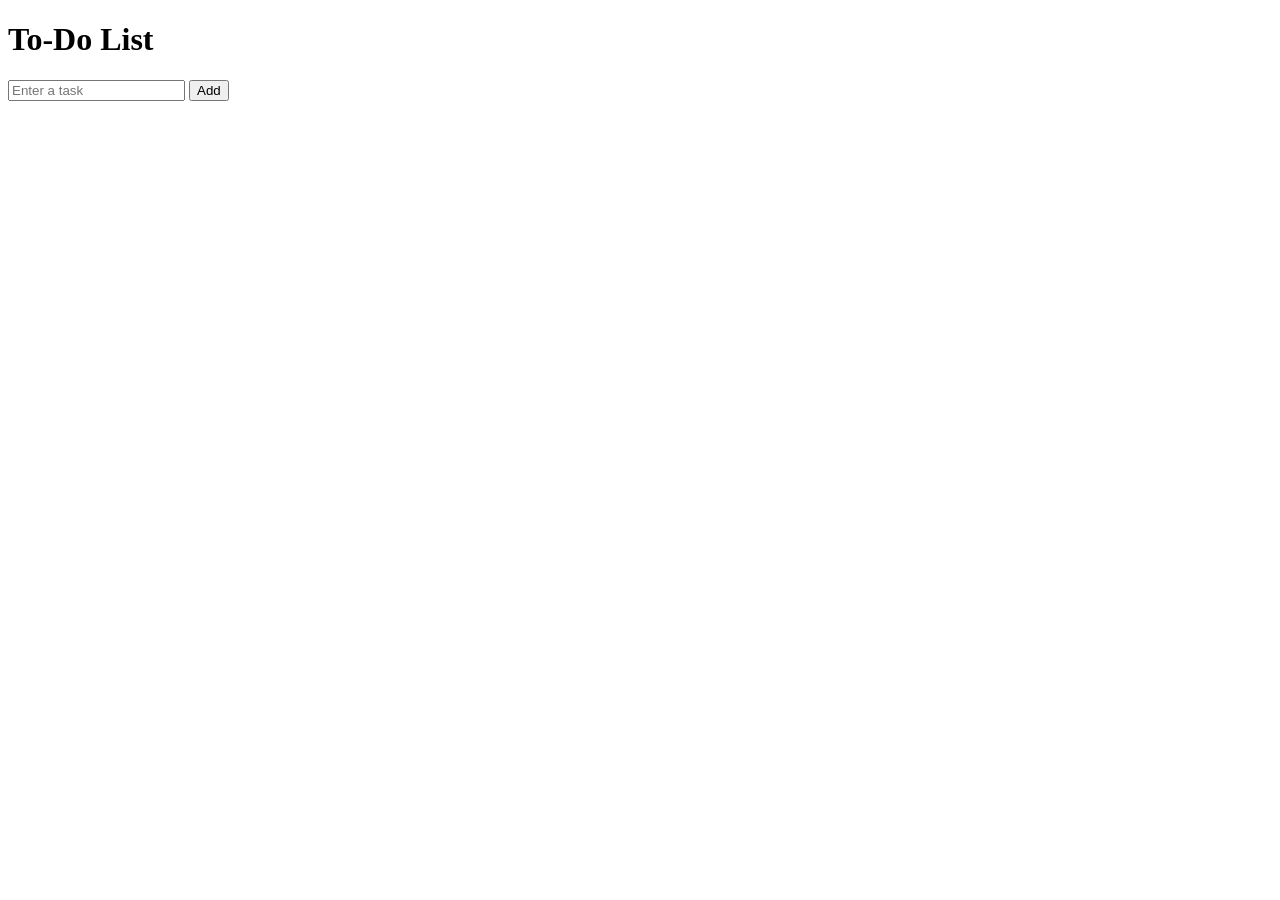
==== index.html @ f93b7e74 "to-do_list" ====
<!DOCTYPE html>
<html lang="en">
<head>
    <meta charset="UTF-8">
    <meta name="viewport" content="width=device-width, initial-scale=1.0">
    <title>ToDo List</title>
    <link rel="stylesheet" href="styles.css">
</head>
<body>
    <div class="container">
        <h1>To-Do List</h1>
        <form id="todo-form">
            <input type="text" id="todo-input" placeholder="Enter a task">
            <button type="submit">Add</button>
        </form>
        <ul id="todo-list"></ul>
    </div>

    <script src="script.js"></script>
</body>
</html>
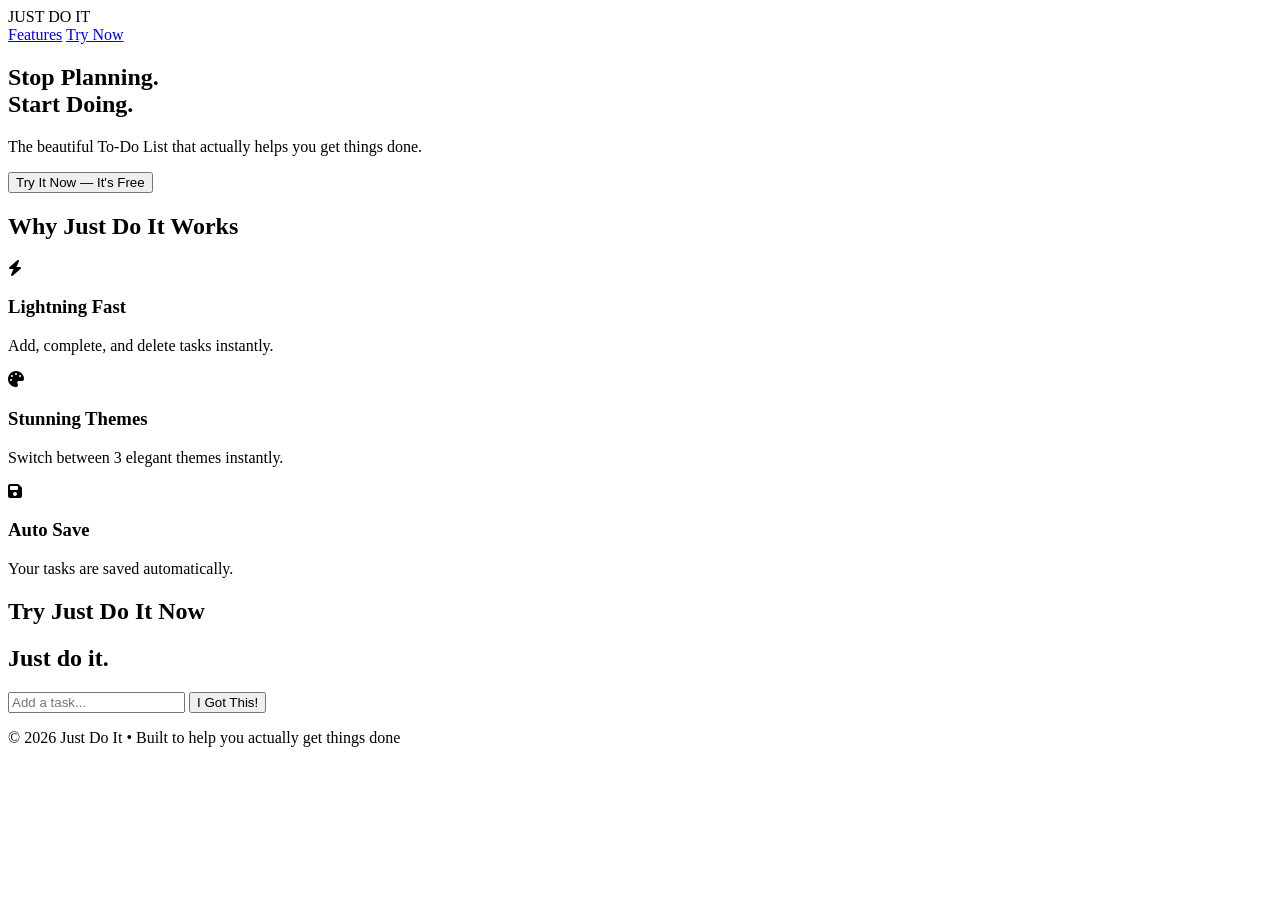
==== commit 3fc684a4: "Update index.html" ====
--- a/index.html
+++ b/index.html
@@ -3,19 +3,94 @@
 <head>
     <meta charset="UTF-8">
     <meta name="viewport" content="width=device-width, initial-scale=1.0">
-    <title>ToDo List</title>
-    <link rel="stylesheet" href="styles.css">
+    <title>Just Do It - Focus. Achieve. Repeat.</title>
+    
+    <link href="https://fonts.googleapis.com/css2?family=Work+Sans:wght@300;400;600&display=swap" rel="stylesheet">
+    <link rel="stylesheet" href="https://cdnjs.cloudflare.com/ajax/libs/font-awesome/6.5.0/css/all.min.css">
+    
+    <link rel="stylesheet" href="CSS/main.css">
+    
+    <title>Just Do It</title>
 </head>
 <body>
-    <div class="container">
-        <h1>To-Do List</h1>
-        <form id="todo-form">
-            <input type="text" id="todo-input" placeholder="Enter a task">
-            <button type="submit">Add</button>
-        </form>
-        <ul id="todo-list"></ul>
-    </div>
 
-    <script src="script.js"></script>
+    <!-- Navbar -->
+    <nav>
+        <div class="logo">JUST DO IT</div>
+        <div class="nav-links">
+            <a href="#features">Features</a>
+            <a href="#todo">Try Now</a>
+        </div>
+    </nav>
+
+    <!-- Hero Section -->
+    <section class="hero">
+        <div class="hero-content">
+            <h1>Stop Planning.<br>Start <span class="highlight">Doing</span>.</h1>
+            <p>The beautiful To-Do List that actually helps you get things done.</p>
+            <button class="cta-button" onclick="document.getElementById('todo').scrollIntoView({ behavior: 'smooth' })">
+                Try It Now — It's Free
+            </button>
+        </div>
+    </section>
+
+    <!-- Features -->
+    <section class="features" id="features">
+        <h2 class="section-title">Why Just Do It Works</h2>
+        <div class="features-grid">
+            <div class="feature-card">
+                <i class="fas fa-bolt"></i>
+                <h3>Lightning Fast</h3>
+                <p>Add, complete, and delete tasks instantly.</p>
+            </div>
+            <div class="feature-card">
+                <i class="fas fa-palette"></i>
+                <h3>Stunning Themes</h3>
+                <p>Switch between 3 elegant themes instantly.</p>
+            </div>
+            <div class="feature-card">
+                <i class="fas fa-save"></i>
+                <h3>Auto Save</h3>
+                <p>Your tasks are saved automatically.</p>
+            </div>
+        </div>
+    </section>
+
+    <!-- To-Do App Section -->
+    <section class="todo-section" id="todo">
+        <h2 class="section-title">Try Just Do It Now</h2>
+        
+        <div class="todo-container">
+            <!-- To-Do App will be injected here via JS -->
+            <div id="app-header">
+                <div class="theme-switcher">
+                    <div class="standard-theme theme-btn active" onclick="setTheme('standard')"></div>
+                    <div class="light-theme theme-btn" onclick="setTheme('light')"></div>
+                    <div class="darker-theme theme-btn" onclick="setTheme('darker')"></div>
+                </div>
+                <h1 id="title">Just do it.</h1>
+            </div>
+
+            <div id="form">
+                <form id="todo-form">
+                    <input type="text" class="todo-input" id="todo-input" placeholder="Add a task..." autocomplete="off">
+                    <button type="submit" class="todo-btn">I Got This!</button>
+                </form>
+            </div>
+
+            <div class="datetime-container">
+                <span id="datetime"></span>
+            </div>
+
+            <ul class="todo-list" id="todo-list"></ul>
+        </div>
+    </section>
+
+    <!-- Footer -->
+    <footer>
+        <p>&copy; 2026 Just Do It • Built to help you actually get things done</p>
+    </footer>
+
+    <script src="JS/main.js"></script>
 </body>
-</html>+</html>
